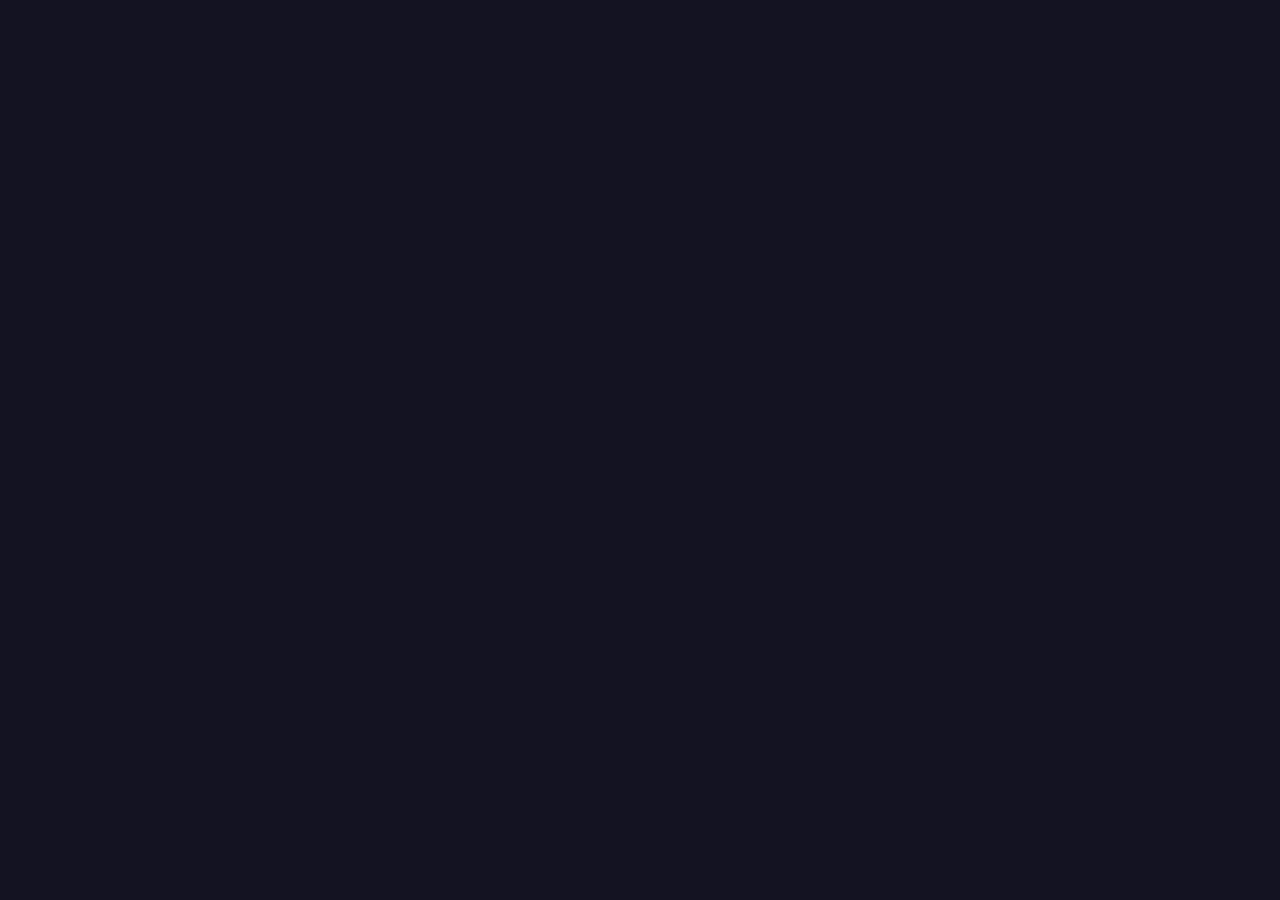
==== index.html @ ec8c978f "Paso 0: prueba de humo del runner rítmico con Kings and Pigs Prototipo previo al rediseño: escalado," ====
<!DOCTYPE html>
<html lang="es">
<head>
<meta charset="utf-8">
<!-- viewport-fit=cover: usa el ancho completo en iPhone con notch.
     user-scalable=no + maximum-scale=1: sin zoom accidental durante la partida. -->
<meta name="viewport" content="width=device-width, initial-scale=1, maximum-scale=1, minimum-scale=1, user-scalable=no, viewport-fit=cover">
<meta name="theme-color" content="#141322">
<meta name="mobile-web-app-capable" content="yes">
<meta name="apple-mobile-web-app-capable" content="yes">
<meta name="apple-mobile-web-app-status-bar-style" content="black-translucent">
<title>Paso 0 — prueba de humo</title>
<link rel="stylesheet" href="estilo.css">
</head>
<body>

  <div id="juego"></div>

  <!-- Pantalla de "girá el teléfono". Es HTML y no una escena de Phaser a
       propósito: así aparece aunque Phaser todavía no haya cargado. -->
  <div id="gira">
    <div class="icono">▭</div>
    <p>Girá el teléfono</p>
    <small>este juego se juega apaisado</small>
  </div>

  <!-- Phaser desde CDN, versión FIJA. Nunca uses "latest": el día del torneo
       no querés que una actualización rompa el juego. -->
  <script src="https://cdnjs.cloudflare.com/ajax/libs/phaser/3.90.0/phaser.min.js"></script>
  <script type="module" src="js/main.js"></script>

</body>
</html>
---- estilo.css ----
/* ==========================================================================
   estilo.css — la página existe sólo para sostener el canvas.
   Todo acá es defensivo: que el navegador no haga nada que arruine el juego.
   ========================================================================== */

* { margin: 0; padding: 0; box-sizing: border-box; }

html, body {
  width: 100%;
  height: 100%;
  overflow: hidden;              /* nada de barras de scroll */
  /* Mismo color que el fondo del juego: en un celular apaisado (19.5:9) el
     canvas 16:9 deja franjas a los costados. Si el color coincide, se leen
     como un marco y no como un error. Verificado en 812x375. */
  background: #141322;
  overscroll-behavior: none;     /* mata el "deslizar para recargar" en Android */
  touch-action: none;            /* mata scroll, pinch y doble-toque-zoom */
  -webkit-user-select: none;
  user-select: none;
  -webkit-touch-callout: none;   /* mantener apretado no abre el menú de iOS */
  -webkit-tap-highlight-color: transparent;  /* sin flash azul al tocar */
  font-family: ui-monospace, SFMono-Regular, Menlo, Consolas, monospace;
}

#juego {
  width: 100%;
  height: 100%;
  display: flex;
  align-items: center;
  justify-content: center;
}

#juego canvas { display: block; }

/* --- pantalla de "girá el teléfono" ------------------------------------- */
#gira {
  position: fixed;
  inset: 0;
  z-index: 100;
  display: none;
  flex-direction: column;
  align-items: center;
  justify-content: center;
  gap: 18px;
  background: #0b0a14;
  color: #e8e6f5;
  text-align: center;
  padding: 24px;
}

#gira.visible { display: flex; }

#gira .icono {
  font-size: 84px;
  line-height: 1;
  color: #4dd8b0;
  animation: girar 2s ease-in-out infinite;
}

#gira p { font-size: 22px; letter-spacing: 0.04em; }
#gira small { font-size: 14px; color: #6f6b91; }

@keyframes girar {
  0%, 40%   { transform: rotate(0deg); }
  60%, 100% { transform: rotate(90deg); }
}

/* Si alguien tiene reducción de movimiento activada, no lo mareamos. */
@media (prefers-reduced-motion: reduce) {
  #gira .icono { animation: none; }
}
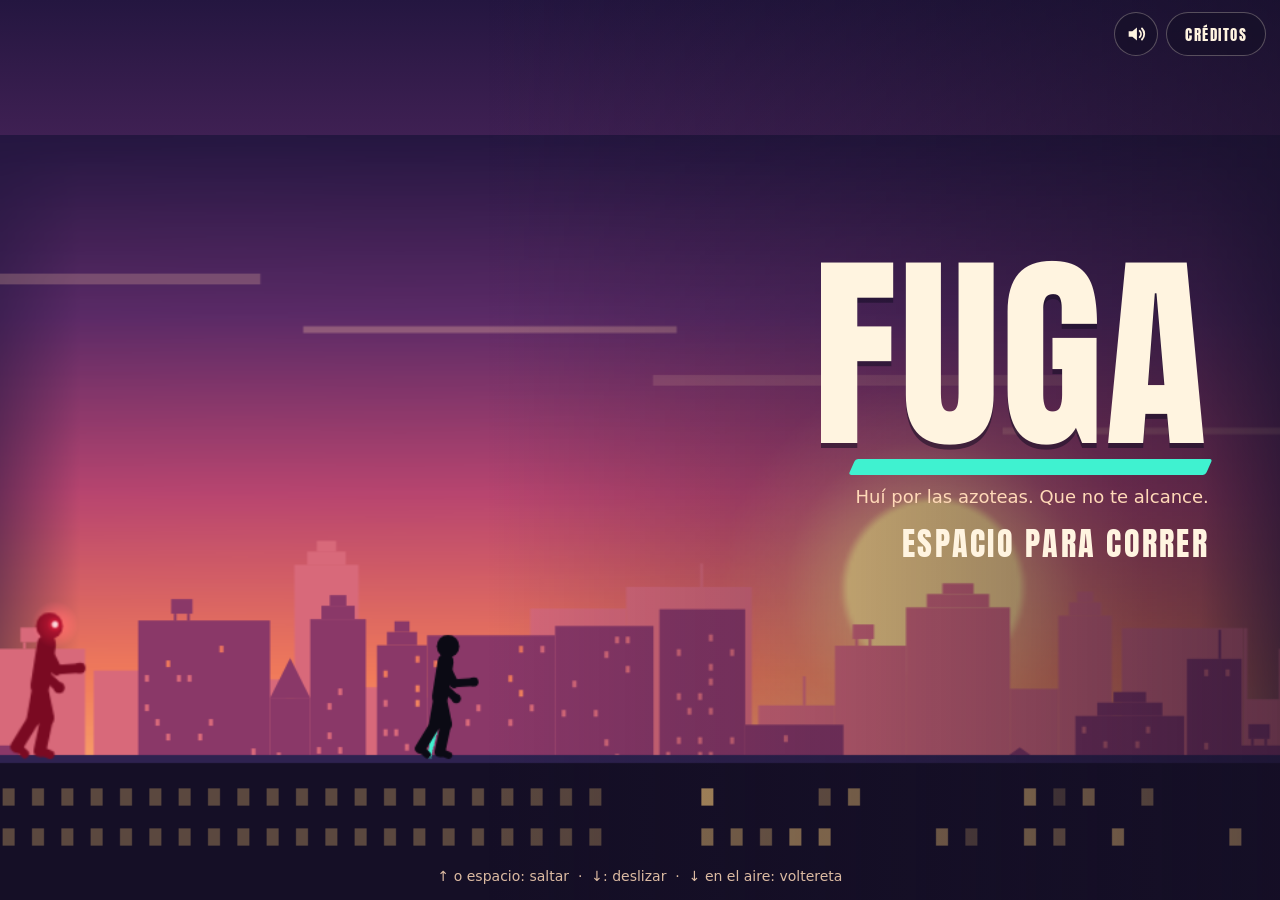
==== commit 823b7e77: "FUGA: runner de azoteas con perseguidor Rediseño completo sobre el paso 0. Runner 2D de dos botones " ====
--- a/index.html
+++ b/index.html
@@ -2,32 +2,110 @@
 <html lang="es">
 <head>
 <meta charset="utf-8">
-<!-- viewport-fit=cover: usa el ancho completo en iPhone con notch.
-     user-scalable=no + maximum-scale=1: sin zoom accidental durante la partida. -->
 <meta name="viewport" content="width=device-width, initial-scale=1, maximum-scale=1, minimum-scale=1, user-scalable=no, viewport-fit=cover">
-<meta name="theme-color" content="#141322">
+<meta name="theme-color" content="#150f26">
 <meta name="mobile-web-app-capable" content="yes">
 <meta name="apple-mobile-web-app-capable" content="yes">
 <meta name="apple-mobile-web-app-status-bar-style" content="black-translucent">
-<title>Paso 0 — prueba de humo</title>
+<meta name="description" content="Huí por las azoteas. Que no te alcance. Un juego de dos botones para el navegador.">
+<meta property="og:title" content="FUGA">
+<meta property="og:description" content="Huí por las azoteas. Que no te alcance.">
+<title>FUGA</title>
+<link rel="icon" href="data:image/svg+xml,%3Csvg xmlns='http://www.w3.org/2000/svg' viewBox='0 0 64 64'%3E%3Crect width='64' height='64' rx='14' fill='%23150f26'/%3E%3Cpath d='M33 22 Q22 19 10 25' stroke='%233ff2d0' stroke-width='5' stroke-linecap='round' fill='none'/%3E%3Ccircle cx='37' cy='15' r='6.5' fill='%23fff4e0'/%3E%3Cpath d='M34 24 L28 38 L19 50 M28 38 L39 46 L41 54 M32 28 L43 33 M32 28 L22 33' stroke='%23fff4e0' stroke-width='5.5' stroke-linecap='round' stroke-linejoin='round' fill='none'/%3E%3C/svg%3E">
+<link rel="preload" href="fuentes/anton-latin.woff2" as="font" type="font/woff2" crossorigin>
 <link rel="stylesheet" href="estilo.css">
 </head>
 <body>
 
-  <div id="juego"></div>
+<div id="juego"></div>
 
-  <!-- Pantalla de "girá el teléfono". Es HTML y no una escena de Phaser a
-       propósito: así aparece aunque Phaser todavía no haya cargado. -->
-  <div id="gira">
-    <div class="icono">▭</div>
-    <p>Girá el teléfono</p>
-    <small>este juego se juega apaisado</small>
+<div id="cargando" class="capa">Cargando</div>
+
+<!-- ======================================================================
+     Título: se ve el juego detrás, con el corredor quieto y el perseguidor
+     asomando por la izquierda. La historia se entiende sin leer nada.
+     ====================================================================== -->
+<section id="titulo" class="capa" hidden>
+  <div class="titulo-bloque">
+    <h1>FUGA</h1>
+    <p class="bajada">Huí por las azoteas. Que no te alcance.</p>
+    <p class="cta"><span class="solo-tactil">Tocá para correr</span><span class="solo-teclado">Espacio para correr</span></p>
+    <p id="titulo-record" class="record"></p>
   </div>
 
-  <!-- Phaser desde CDN, versión FIJA. Nunca uses "latest": el día del torneo
-       no querés que una actualización rompa el juego. -->
-  <script src="https://cdnjs.cloudflare.com/ajax/libs/phaser/3.90.0/phaser.min.js"></script>
-  <script type="module" src="js/main.js"></script>
+  <div class="zonas solo-tactil" aria-hidden="true">
+    <div class="zona"><b>Saltar</b><span>mitad izquierda</span></div>
+    <div class="zona"><b>Deslizar</b><span>mitad derecha</span></div>
+  </div>
+  <p class="teclas solo-teclado">↑ o espacio: saltar &nbsp;·&nbsp; ↓: deslizar &nbsp;·&nbsp; ↓ en el aire: voltereta</p>
 
+  <div class="esquina">
+    <button class="boton icono" data-accion="sonido" type="button"></button>
+    <button class="boton texto" data-accion="creditos" type="button">Créditos</button>
+  </div>
+</section>
+
+<!-- ======================================================================
+     Fin de partida: el puntaje enorme y tocar en cualquier lado para seguir.
+     ====================================================================== -->
+<section id="fin" class="capa" hidden>
+  <p id="fin-causa" class="causa"></p>
+  <p id="fin-puntos" class="puntos"></p>
+  <p id="fin-detalle" class="detalle"></p>
+  <p id="fin-record" class="record"></p>
+  <p class="cta"><span class="solo-tactil">Tocá para reintentar</span><span class="solo-teclado">Espacio para reintentar</span></p>
+  <div class="esquina">
+    <button class="boton icono" data-accion="sonido" type="button"></button>
+  </div>
+</section>
+
+<section id="pausa" class="capa" hidden>
+  <p class="grande">Pausa</p>
+  <p class="cta"><span class="solo-tactil">Tocá para seguir</span><span class="solo-teclado">Espacio para seguir</span></p>
+</section>
+
+<section id="creditos" class="panel" hidden role="dialog" aria-modal="true" aria-labelledby="creditos-titulo">
+  <div class="panel-cuerpo desplazable">
+    <h2 id="creditos-titulo">FUGA</h2>
+    <p>Hecho para el torneo del colegio.</p>
+
+    <h3>Cómo se juega</h3>
+    <ul>
+      <li><b>Saltar</b>: mitad izquierda de la pantalla, o ↑ / espacio.</li>
+      <li><b>Deslizarse</b>: mitad derecha, o ↓. Pasás por debajo de los carteles.</li>
+      <li><b>Voltereta</b>: deslizate en el aire y rodás al caer.</li>
+      <li>Cada choque lo acerca. Cada truco lo aleja. Si te alcanza, se terminó.</li>
+    </ul>
+
+    <h3>Créditos</h3>
+    <dl>
+      <dt>Personajes, ciudad, música y sonidos</dt>
+      <dd>Generados con código. El juego no usa imágenes ni audio de terceros.</dd>
+      <dt>Motor</dt>
+      <dd>Phaser 3.90 — licencia MIT — phaser.io</dd>
+      <dt>Tipografía</dt>
+      <dd>Anton, de The Anton Project Authors — SIL Open Font License 1.1</dd>
+      <dt>Inspiración</dt>
+      <dd>Vector, de Nekki</dd>
+    </dl>
+
+    <button id="cerrar-creditos" class="boton texto" type="button">Cerrar</button>
+  </div>
+</section>
+
+<div id="gira" class="capa" hidden>
+  <div class="telefono" aria-hidden="true"></div>
+  <p class="grande">Girá el teléfono</p>
+  <p class="bajada">FUGA se juega apaisado.</p>
+</div>
+
+<div id="error" class="capa" hidden>
+  <p class="grande">No se puede jugar acá</p>
+  <p class="bajada">Este navegador no tiene WebGL activado. Probá con Chrome, Firefox o Safari actualizados.</p>
+</div>
+
+<!-- Phaser va dentro del repo: el día del torneo no dependemos de ningún CDN. -->
+<script src="vendor/phaser.min.js"></script>
+<script type="module" src="js/main.js"></script>
 </body>
 </html>
--- a/estilo.css
+++ b/estilo.css
@@ -1,71 +1,350 @@
 /* ==========================================================================
-   estilo.css — la página existe sólo para sostener el canvas.
-   Todo acá es defensivo: que el navegador no haga nada que arruine el juego.
+   estilo.css — la interfaz de FUGA
+   Un solo tema, a propósito: es un atardecer, siempre. Los colores salen de
+   la paleta del juego (js/config.js) para que HTML y canvas sean lo mismo.
    ========================================================================== */
 
+@font-face {
+  font-family: 'Anton';
+  src: url('fuentes/anton-latin.woff2') format('woff2');
+  font-display: block;
+}
+
+:root {
+  --noche:   #150f26;
+  --noche-2: #1d1535;
+  --crema:   #fff4e0;
+  --durazno: #ffd9b8;
+  --menta:   #3ff2d0;
+  --brasa:   #ff7a5c;
+  --oro:     #ffd166;
+  --display: 'Anton', Impact, 'Arial Narrow Bold', sans-serif;
+  --texto:   system-ui, -apple-system, 'Segoe UI', Roboto, 'Helvetica Neue', sans-serif;
+}
+
 * { margin: 0; padding: 0; box-sizing: border-box; }
+[hidden] { display: none !important; }
 
 html, body {
   width: 100%;
   height: 100%;
-  overflow: hidden;              /* nada de barras de scroll */
-  /* Mismo color que el fondo del juego: en un celular apaisado (19.5:9) el
-     canvas 16:9 deja franjas a los costados. Si el color coincide, se leen
-     como un marco y no como un error. Verificado en 812x375. */
-  background: #141322;
-  overscroll-behavior: none;     /* mata el "deslizar para recargar" en Android */
-  touch-action: none;            /* mata scroll, pinch y doble-toque-zoom */
+  overflow: hidden;
+  /* Si queda alguna franja (una tablet 4:3), que continúe el cielo y los techos
+     en vez de ser un bloque negro. */
+  background: linear-gradient(180deg, #241640 0%, #5a2a66 30%, #8a3868 58%, #3a2250 80%, var(--noche) 88%);
+  color: var(--crema);
+  font-family: var(--texto);
+  overscroll-behavior: none;
+  touch-action: none;
   -webkit-user-select: none;
   user-select: none;
-  -webkit-touch-callout: none;   /* mantener apretado no abre el menú de iOS */
-  -webkit-tap-highlight-color: transparent;  /* sin flash azul al tocar */
-  font-family: ui-monospace, SFMono-Regular, Menlo, Consolas, monospace;
+  -webkit-touch-callout: none;
+  -webkit-tap-highlight-color: transparent;
 }
 
 #juego {
-  width: 100%;
-  height: 100%;
-  display: flex;
-  align-items: center;
-  justify-content: center;
-}
-
-#juego canvas { display: block; }
-
-/* --- pantalla de "girá el teléfono" ------------------------------------- */
-#gira {
   position: fixed;
   inset: 0;
-  z-index: 100;
-  display: none;
+  display: flex;
+  align-items: center;
+  justify-content: center;
+}
+#juego canvas { display: block; }
+
+/* Sólo se muestra lo que corresponde a cómo está jugando cada uno. */
+body:not(.tactil) .solo-tactil { display: none; }
+body.tactil .solo-teclado { display: none; }
+
+/* --- Capas ----------------------------------------------------------------- */
+.capa {
+  position: fixed;
+  inset: 0;
+  z-index: 10;
+  display: flex;
   flex-direction: column;
   align-items: center;
   justify-content: center;
-  gap: 18px;
-  background: #0b0a14;
-  color: #e8e6f5;
+  gap: 10px;
+  padding: max(16px, env(safe-area-inset-top)) max(20px, env(safe-area-inset-right))
+           max(16px, env(safe-area-inset-bottom)) max(20px, env(safe-area-inset-left));
   text-align: center;
-  padding: 24px;
-}
-
-#gira.visible { display: flex; }
-
-#gira .icono {
-  font-size: 84px;
+}
+
+#cargando {
+  font-family: var(--display);
+  font-size: 18px;
+  letter-spacing: 0.2em;
+  text-transform: uppercase;
+  color: var(--durazno);
+  opacity: 0.7;
+}
+
+.grande {
+  font-family: var(--display);
+  font-size: clamp(40px, 11vh, 76px);
   line-height: 1;
-  color: #4dd8b0;
-  animation: girar 2s ease-in-out infinite;
-}
-
-#gira p { font-size: 22px; letter-spacing: 0.04em; }
-#gira small { font-size: 14px; color: #6f6b91; }
-
+  text-transform: uppercase;
+  letter-spacing: 0.02em;
+}
+
+.bajada {
+  font-size: clamp(14px, 3.4vh, 18px);
+  color: var(--durazno);
+  max-width: 34ch;
+  text-wrap: balance;
+}
+
+.cta {
+  font-family: var(--display);
+  font-size: clamp(20px, 5.4vh, 32px);
+  text-transform: uppercase;
+  letter-spacing: 0.07em;
+  color: var(--crema);
+  animation: latir 1.3s ease-in-out infinite;
+}
+
+.record {
+  font-size: clamp(13px, 3vh, 16px);
+  color: var(--durazno);
+  opacity: 0.85;
+  font-variant-numeric: tabular-nums;
+}
+
+@keyframes latir {
+  0%, 100% { opacity: 1; }
+  50% { opacity: 0.45; }
+}
+
+/* --- Título ------------------------------------------------------------------
+   El juego queda visible detrás. El bloque va a la derecha, sobre el sol,
+   para no tapar al corredor ni al que asoma por la izquierda. */
+#titulo {
+  align-items: flex-end;
+  justify-content: center;
+  background: linear-gradient(90deg, rgba(21, 15, 38, 0) 38%, rgba(21, 15, 38, 0.62) 100%);
+  cursor: pointer;
+}
+
+.titulo-bloque {
+  display: flex;
+  flex-direction: column;
+  align-items: flex-end;
+  gap: clamp(6px, 1.8vh, 12px);
+  text-align: right;
+  margin-right: clamp(8px, 4vw, 56px);
+  margin-top: -6vh;
+}
+
+#titulo h1 {
+  font-family: var(--display);
+  font-weight: 400;
+  font-size: clamp(76px, 27vh, 210px);
+  line-height: 0.84;
+  letter-spacing: 0.01em;
+  color: var(--crema);
+  text-shadow: 0 5px 0 rgba(21, 15, 38, 0.55);
+}
+
+/* La bufanda del corredor, subrayando el nombre. */
+#titulo h1::after {
+  content: '';
+  display: block;
+  height: 0.075em;
+  width: 1.7em;
+  margin: 0.08em 0 0 auto;
+  background: var(--menta);
+  border-radius: 3px;
+  transform: skewX(-24deg);
+}
+
+#titulo .bajada { text-align: right; }
+
+.zonas {
+  position: absolute;
+  left: 0; right: 0;
+  bottom: max(12px, env(safe-area-inset-bottom));
+  display: grid;
+  grid-template-columns: 1fr 1fr;
+  pointer-events: none;
+}
+.zona {
+  display: flex;
+  flex-direction: column;
+  align-items: center;
+  gap: 2px;
+}
+.zona + .zona { border-left: 1px dashed rgba(255, 244, 224, 0.28); }
+.zona b {
+  font-family: var(--display);
+  font-weight: 400;
+  font-size: clamp(16px, 4.2vh, 22px);
+  letter-spacing: 0.1em;
+  text-transform: uppercase;
+  color: var(--menta);
+}
+.zona span { font-size: 12px; color: var(--durazno); opacity: 0.8; }
+
+.teclas {
+  position: absolute;
+  bottom: 16px;
+  left: 0; right: 0;
+  font-size: 14px;
+  color: var(--durazno);
+  opacity: 0.85;
+}
+
+/* --- Botones ----------------------------------------------------------------- */
+.esquina {
+  position: absolute;
+  top: max(12px, env(safe-area-inset-top));
+  right: max(14px, env(safe-area-inset-right));
+  display: flex;
+  gap: 8px;
+}
+
+.boton {
+  appearance: none;
+  border: 1px solid rgba(255, 244, 224, 0.28);
+  background: rgba(21, 15, 38, 0.55);
+  color: var(--crema);
+  border-radius: 999px;
+  cursor: pointer;
+  display: inline-flex;
+  align-items: center;
+  justify-content: center;
+  touch-action: manipulation;
+}
+.boton.icono { width: 44px; height: 44px; }
+.boton.icono svg { width: 22px; height: 22px; }
+.boton.texto {
+  height: 44px;
+  padding: 0 18px;
+  font-family: var(--display);
+  font-size: 15px;
+  letter-spacing: 0.1em;
+  text-transform: uppercase;
+}
+.boton:hover { background: rgba(21, 15, 38, 0.8); }
+.boton:focus-visible { outline: 2px solid var(--menta); outline-offset: 2px; }
+
+/* --- Fin de partida ------------------------------------------------------------ */
+#fin {
+  background: radial-gradient(ellipse at center, rgba(21, 15, 38, 0.8) 0%, rgba(21, 15, 38, 0.55) 70%);
+  gap: clamp(2px, 1.2vh, 8px);
+  cursor: pointer;
+}
+.causa {
+  font-family: var(--display);
+  font-size: clamp(22px, 6.5vh, 40px);
+  text-transform: uppercase;
+  letter-spacing: 0.1em;
+  color: var(--brasa);
+}
+.puntos {
+  font-family: var(--display);
+  font-size: clamp(76px, 26vh, 190px);
+  line-height: 0.92;
+  color: var(--crema);
+  font-variant-numeric: tabular-nums;
+  text-shadow: 0 5px 0 rgba(0, 0, 0, 0.35);
+}
+.detalle {
+  font-size: clamp(14px, 3.4vh, 18px);
+  color: var(--durazno);
+  font-variant-numeric: tabular-nums;
+}
+#fin .record.nuevo {
+  font-family: var(--display);
+  font-size: clamp(20px, 5vh, 30px);
+  letter-spacing: 0.06em;
+  text-transform: uppercase;
+  color: var(--oro);
+  opacity: 1;
+  animation: latir 0.8s ease-in-out infinite;
+}
+#fin .cta { margin-top: clamp(8px, 3vh, 20px); }
+
+#pausa { background: rgba(21, 15, 38, 0.7); cursor: pointer; }
+
+/* --- Créditos ------------------------------------------------------------------ */
+.panel {
+  position: fixed;
+  inset: 0;
+  z-index: 30;
+  display: flex;
+  align-items: center;
+  justify-content: center;
+  padding: 16px;
+  background: rgba(10, 7, 20, 0.78);
+}
+.panel-cuerpo {
+  width: min(560px, 100%);
+  max-height: 88vh;
+  overflow-y: auto;
+  touch-action: pan-y;
+  -webkit-user-select: text;
+  user-select: text;
+  background: var(--noche-2);
+  border: 1px solid rgba(255, 244, 224, 0.14);
+  border-radius: 12px;
+  padding: 22px 26px 24px;
+  font-size: 15px;
+  line-height: 1.55;
+  color: var(--durazno);
+  text-align: left;
+}
+.panel-cuerpo h2 {
+  font-family: var(--display);
+  font-weight: 400;
+  font-size: 44px;
+  line-height: 1;
+  color: var(--crema);
+  margin-bottom: 4px;
+}
+.panel-cuerpo h3 {
+  font-family: var(--display);
+  font-weight: 400;
+  font-size: 16px;
+  letter-spacing: 0.12em;
+  text-transform: uppercase;
+  color: var(--menta);
+  margin: 18px 0 6px;
+}
+.panel-cuerpo ul { list-style: none; display: flex; flex-direction: column; gap: 4px; }
+.panel-cuerpo li { padding-left: 14px; position: relative; }
+.panel-cuerpo li::before {
+  content: '';
+  position: absolute;
+  left: 0; top: 0.72em;
+  width: 6px; height: 2px;
+  background: var(--menta);
+}
+.panel-cuerpo b { color: var(--crema); font-weight: 600; }
+.panel-cuerpo dl { display: grid; grid-template-columns: auto 1fr; gap: 6px 16px; }
+.panel-cuerpo dt { color: var(--crema); font-weight: 600; }
+.panel-cuerpo dd { color: var(--durazno); }
+.panel-cuerpo .boton { margin-top: 20px; }
+@media (max-width: 520px) {
+  .panel-cuerpo dl { grid-template-columns: 1fr; gap: 0; }
+  .panel-cuerpo dd { margin-bottom: 6px; }
+}
+
+/* --- Girá el teléfono ------------------------------------------------------------ */
+#gira { z-index: 40; background: var(--noche); gap: 16px; }
+.telefono {
+  width: 46px;
+  height: 78px;
+  border: 3px solid var(--menta);
+  border-radius: 9px;
+  animation: girar 2.4s ease-in-out infinite;
+}
 @keyframes girar {
   0%, 40%   { transform: rotate(0deg); }
-  60%, 100% { transform: rotate(90deg); }
-}
-
-/* Si alguien tiene reducción de movimiento activada, no lo mareamos. */
+  60%, 100% { transform: rotate(-90deg); }
+}
+
+#error { z-index: 50; background: var(--noche); }
+
 @media (prefers-reduced-motion: reduce) {
-  #gira .icono { animation: none; }
-}
+  .cta, #fin .record.nuevo, .telefono { animation: none; }
+}
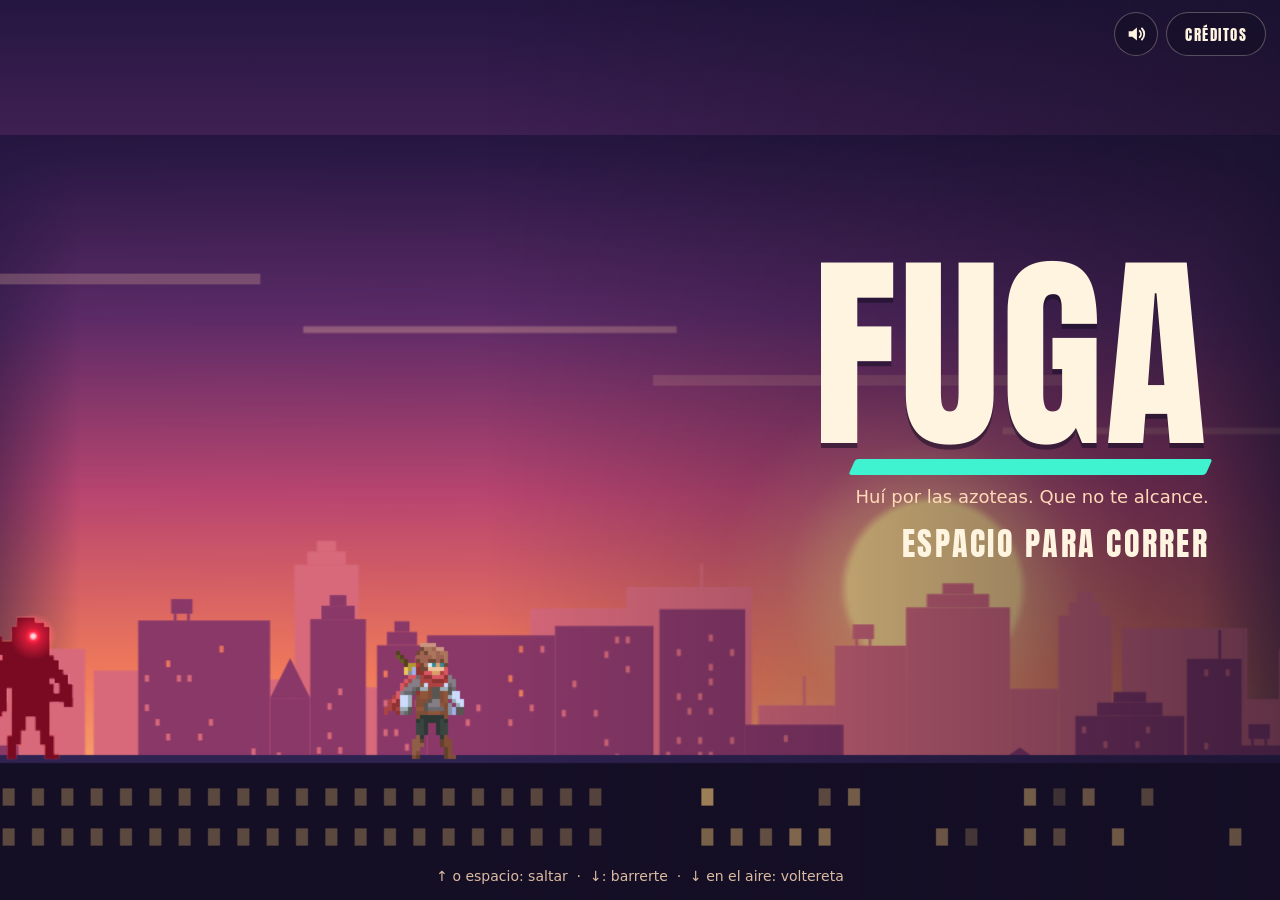
==== commit 044ac530: "Corredor con sprites de rvros y controles por gestos - El corredor usa el "Animated Pixel Adventurer" ====
--- a/index.html
+++ b/index.html
@@ -34,10 +34,10 @@
   </div>
 
   <div class="zonas solo-tactil" aria-hidden="true">
-    <div class="zona"><b>Saltar</b><span>mitad izquierda</span></div>
-    <div class="zona"><b>Deslizar</b><span>mitad derecha</span></div>
+    <div class="zona"><b>↑ Saltar</b><span>deslizá el dedo hacia arriba, o tocá</span></div>
+    <div class="zona"><b>↓ Barrerte</b><span>deslizá el dedo hacia abajo</span></div>
   </div>
-  <p class="teclas solo-teclado">↑ o espacio: saltar &nbsp;·&nbsp; ↓: deslizar &nbsp;·&nbsp; ↓ en el aire: voltereta</p>
+  <p class="teclas solo-teclado">↑ o espacio: saltar &nbsp;·&nbsp; ↓: barrerte &nbsp;·&nbsp; ↓ en el aire: voltereta</p>
 
   <div class="esquina">
     <button class="boton icono" data-accion="sonido" type="button"></button>
@@ -71,16 +71,18 @@
 
     <h3>Cómo se juega</h3>
     <ul>
-      <li><b>Saltar</b>: mitad izquierda de la pantalla, o ↑ / espacio.</li>
-      <li><b>Deslizarse</b>: mitad derecha, o ↓. Pasás por debajo de los carteles.</li>
-      <li><b>Voltereta</b>: deslizate en el aire y rodás al caer.</li>
+      <li><b>Saltar</b>: deslizá el dedo hacia arriba, o tocá la pantalla. En la compu, ↑ o espacio.</li>
+      <li><b>Barrerte</b>: deslizá el dedo hacia abajo, o ↓. Pasás por debajo de los carteles.</li>
+      <li><b>Voltereta</b>: barrete en el aire y caés rodando.</li>
       <li>Cada choque lo acerca. Cada truco lo aleja. Si te alcanza, se terminó.</li>
     </ul>
 
     <h3>Créditos</h3>
     <dl>
-      <dt>Personajes, ciudad, música y sonidos</dt>
-      <dd>Generados con código. El juego no usa imágenes ni audio de terceros.</dd>
+      <dt>Personaje</dt>
+      <dd>Animated Pixel Adventurer, de rvros — rvros.itch.io</dd>
+      <dt>Ciudad, obstáculos, música y sonidos</dt>
+      <dd>Generados con código.</dd>
       <dt>Motor</dt>
       <dd>Phaser 3.90 — licencia MIT — phaser.io</dd>
       <dt>Tipografía</dt>
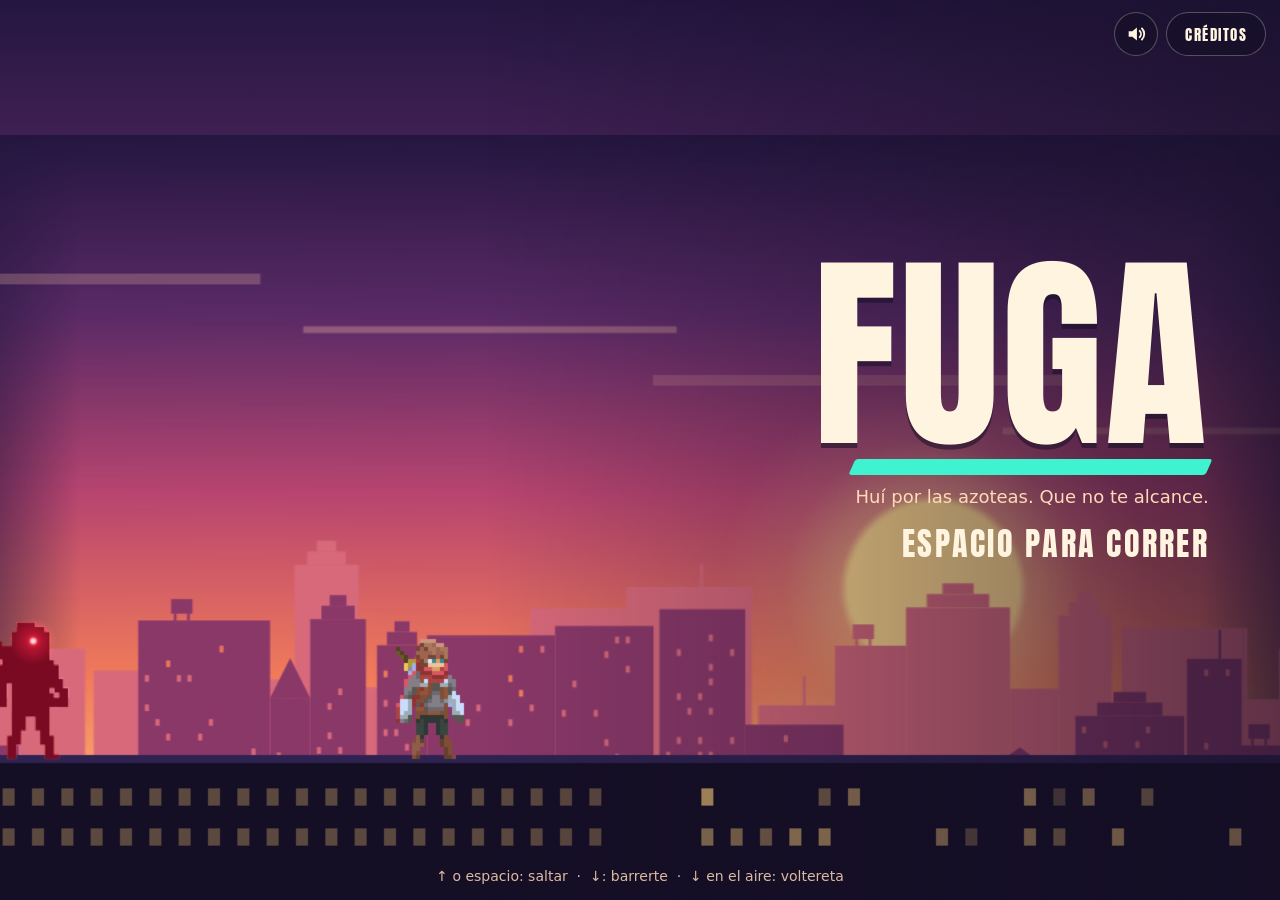
==== commit af11ffb8: "Ideas de Vector: tutorial que congela, escalones automáticos y monedas - Tutorial: en la primera par" ====
--- a/index.html
+++ b/index.html
@@ -74,6 +74,8 @@
       <li><b>Saltar</b>: deslizá el dedo hacia arriba, o tocá la pantalla. En la compu, ↑ o espacio.</li>
       <li><b>Barrerte</b>: deslizá el dedo hacia abajo, o ↓. Pasás por debajo de los carteles.</li>
       <li><b>Voltereta</b>: barrete en el aire y caés rodando.</li>
+      <li><b>Monedas</b>: están donde pasa un salto bien hecho. Suman puntos.</li>
+      <li>Los escalones los trepás solo, pero saltarlos es más rápido.</li>
       <li>Cada choque lo acerca. Cada truco lo aleja. Si te alcanza, se terminó.</li>
     </ul>
 
